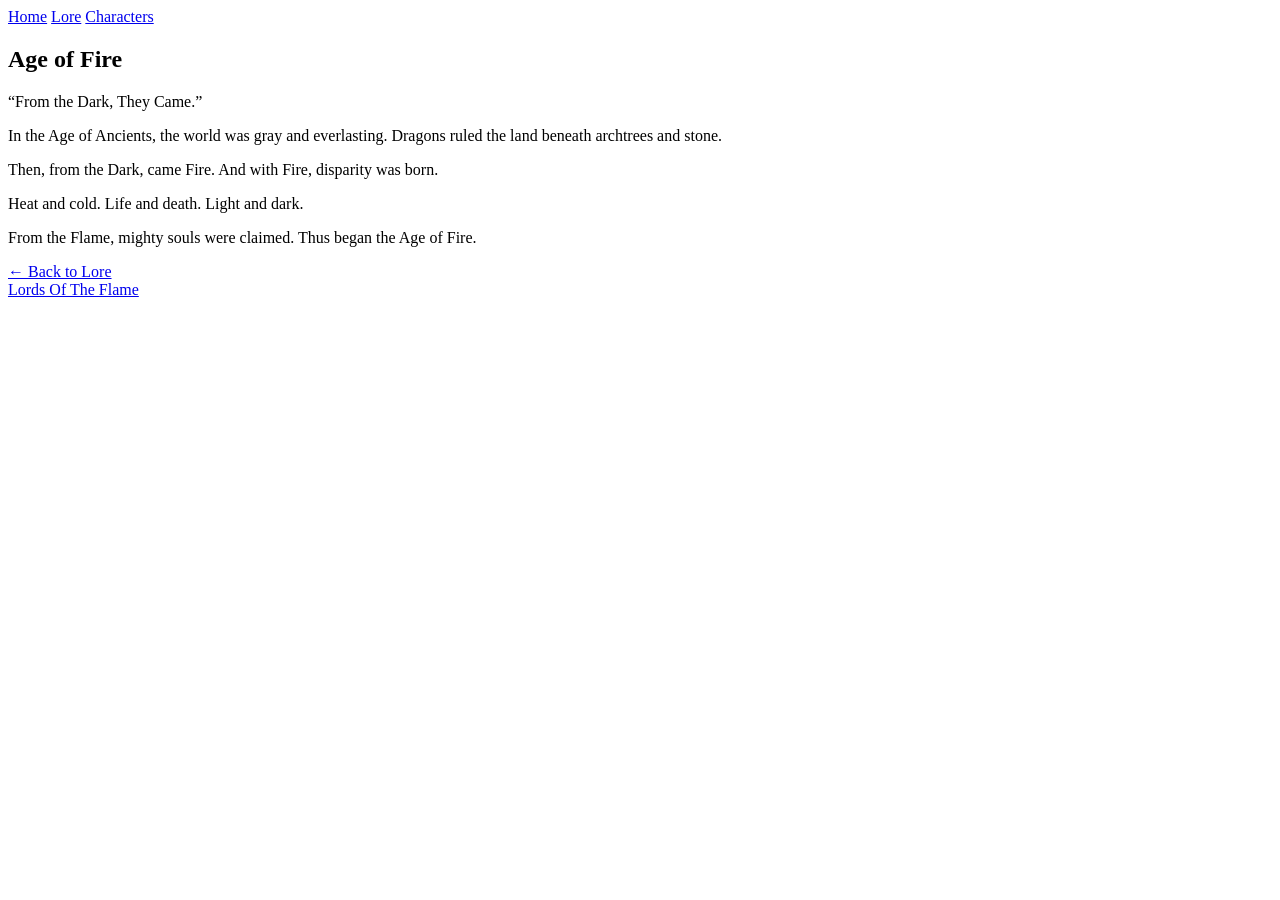
==== age-of-fire.html @ 8f55de95 "Add files via upload" ====
<!DOCTYPE html>
<html lang="en">
<head>
  <meta charset="UTF-8">
  <title>Age of Fire</title>
  <link rel="stylesheet" href="css/style.css">
</head>

<body class="lore-page">
    <nav class="top-nav">
    <a href="index.html">Home</a>
    <a href="lore.html">Lore</a>
    <a href="characters.html">Characters</a>
  </nav>

  <section class="lore-hero">
    <h1>Age of Fire</h1>
    <p class="quote">
      “From the Dark, They Came.”
    </p>
  </section>

  <section class="lore-content">
    <p>
      In the Age of Ancients, the world was gray and everlasting.
      Dragons ruled the land beneath archtrees and stone.
    </p>

    <p>
      Then, from the Dark, came Fire.
      And with Fire, disparity was born.
    </p>

    <p>
      Heat and cold. Life and death.
      Light and dark.
    </p>

    <p>
      From the Flame, mighty souls were claimed.
      Thus began the Age of Fire.
    </p>
  </section>

  <nav class="lore-nav">
    <a href="lore.html">← Back to Lore</a>
  </nav>
  <section class="lore-list">
    <a href="lords-of-flame.html">Lords Of The Flame</a>
</section>

</body>
</html>
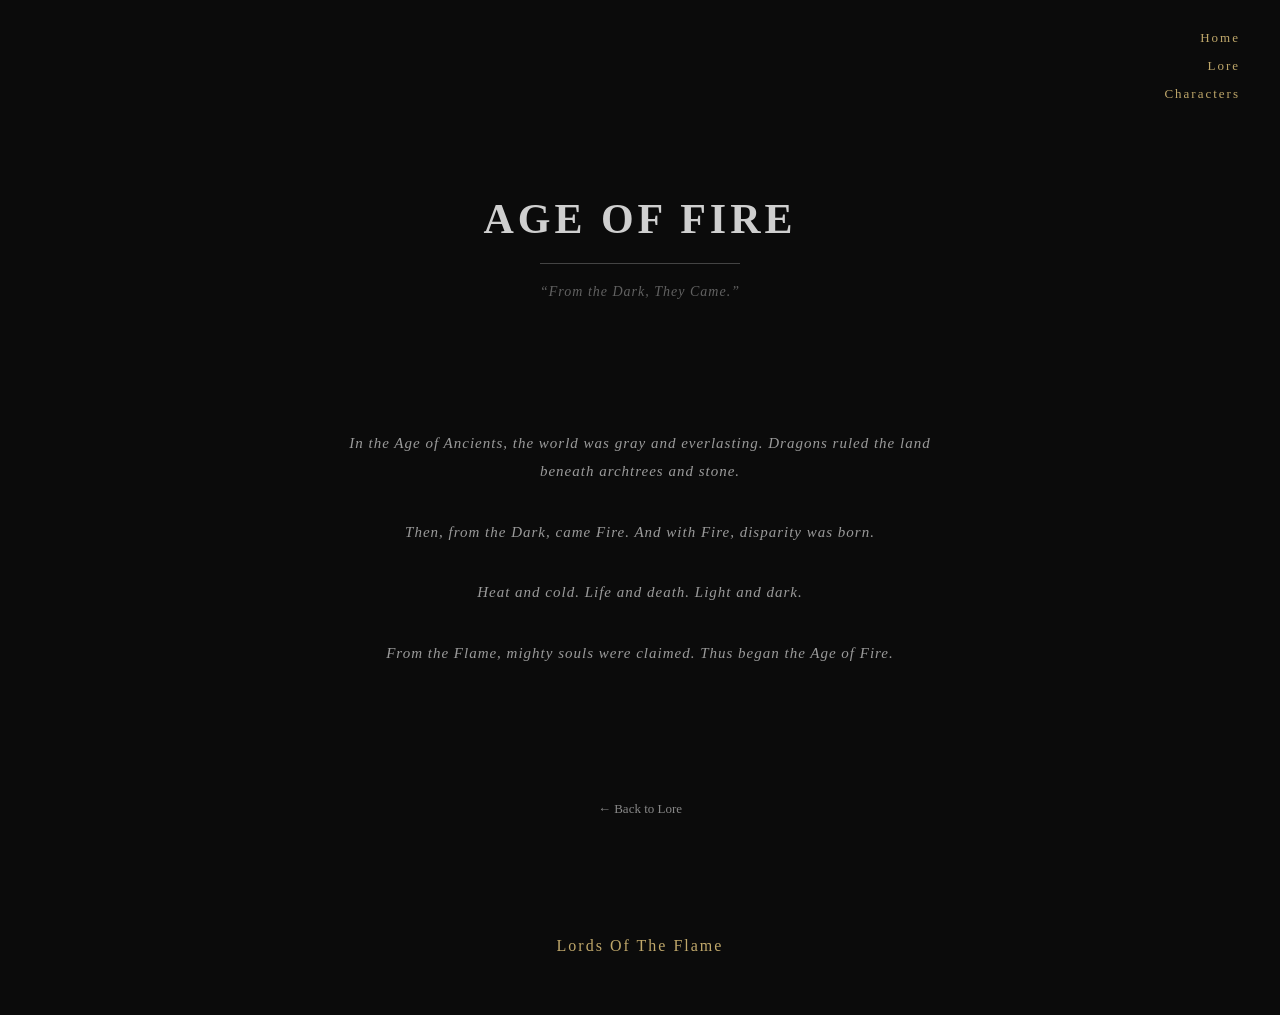
==== commit 0e5ddd77: "Update age-of-fire.html" ====
--- a/age-of-fire.html
+++ b/age-of-fire.html
@@ -3,7 +3,7 @@
 <head>
   <meta charset="UTF-8">
   <title>Age of Fire</title>
-  <link rel="stylesheet" href="css/style.css">
+  <link rel="stylesheet" href="style.css">
 </head>
 
 <body class="lore-page">
@@ -51,3 +51,4 @@
 
 </body>
 </html>
+
--- a/style.css
+++ b/style.css
@@ -0,0 +1,284 @@
+body {
+  background-color: #0f0f0f;
+  color: #e0e0e0;
+  font-family: 'Crimson Text', serif;
+  margin: 0;
+  padding: 40px;
+}
+
+h1 {
+  font-size: 48px;
+  letter-spacing: 4px;
+  text-align: center;
+  font-family: 'Cinzel', serif;
+  text-transform: uppercase;
+}
+
+h1::after {
+  content: "";
+  display: block;
+  width: 200px;
+  height: 1px;
+  background-color: #444;
+  margin: 20px auto;
+}
+
+p {
+  text-align: center;
+  color: #9a9a9a;
+  font-style: italic;
+  letter-spacing: 1px;
+}
+.hero {
+  min-height: 100vh;
+  display: flex;
+  flex-direction: column;
+  justify-content: center;
+  align-items: center;
+  background:
+    linear-gradient(
+      rgba(0,0,0,0.6),
+      rgba(0,0,0,0.9)
+    ),
+     url("../helmet.png");
+
+  background-size: cover;
+
+
+  animation: fadeIn 2.5s ease-out;
+}
+
+.hero h1 {
+  margin-bottom: 10px;
+}
+
+.subtitle {
+  margin-top: 10px;
+  opacity: 0.85;
+}
+.hero {
+  animation: fadeIn 2.5s ease-out;
+}
+
+@keyframes fadeIn {
+  from {
+    opacity: 0;
+    transform: translateY(10px);
+  }
+  to {
+    opacity: 1;
+    transform: translateY(0);
+  }
+}
+.enter {
+  margin-top: 40px;
+  padding: 12px 32px;
+
+  font-family: 'Cinzel', serif;
+  letter-spacing: 2px;
+  font-size: 14px;
+
+  color: #d0d0d0;
+  text-decoration: none;
+
+  border: 1px solid #555;
+  transition: all 0.3s ease;
+}
+
+.enter:hover {
+  color: #fff;
+  border-color: #888;
+  background-color: rgba(255,255,255,0.05);
+  box-shadow: 0 0 12px rgba(255, 180, 80, 0.15);
+}
+.hero h1 {
+  font-size: 52px;
+  text-shadow: 0 0 20px rgba(0,0,0,0.8);
+}
+
+.subtitle {
+  color: #9a9a9a;
+  font-style: italic;
+  letter-spacing: 1px;
+  margin-top: 10px;
+}
+
+.hero {
+  filter: contrast(1.05) brightness(0.95);
+}
+
+/* ===== Lore Page ===== */
+
+.lore-page {
+  background-color: #0b0b0b;
+  color: #cfcfcf;
+  font-family: "Times New Roman", serif;
+}
+
+.lore-hero {
+  text-align: center;
+  padding: 120px 20px 60px;
+}
+
+.lore-hero h1 {
+  font-size: 42px;
+  letter-spacing: 4px;
+  margin-bottom: 16px;
+}
+
+.lore-hero .quote {
+  font-size: 14px;
+  opacity: 0.6;
+}
+
+.lore-content {
+  max-width: 600px;
+  margin: 0 auto;
+  padding: 40px 20px;
+  line-height: 1.9;
+  font-size: 15px;
+}
+
+.lore-content p {
+  margin-bottom: 32px;
+}
+
+.lore-nav {
+  text-align: center;
+  padding: 60px 0;
+}
+
+.lore-nav a {
+  color: #888;
+  text-decoration: none;
+  font-size: 13px;
+}
+
+.lore-nav a:hover {
+  color: #cfa45d;
+}
+.lore-list {
+  text-align: center;
+  margin-top: 60px;
+}
+
+.lore-list a {
+  display: block;
+  margin-bottom: 20px;
+  color: #bfa76a;
+  text-decoration: none;
+  font-size: 16px;
+  letter-spacing: 2px;
+}
+
+.lore-list a:hover {
+  color: #fff;
+}
+
+/* Fade-in effect */
+.fade-in {
+  opacity: 0;
+  transform: translateY(20px);
+  animation: fadeIn 2s ease-out forwards;
+}
+
+.fade-delay-1 {
+  animation-delay: 0.6s;
+}
+
+.fade-delay-2 {
+  animation-delay: 1.2s;
+}
+
+.fade-delay-3 {
+  animation-delay: 1.8s;
+}
+
+@keyframes fadeIn {
+  to {
+    opacity: 1;
+    transform: translateY(0);
+  }
+}
+.character-list {
+  max-width: 800px;
+  margin: 0 auto;
+  padding: 0 20px 100px;
+}
+
+.character {
+  margin-bottom: 100px;
+  text-align: center;
+}
+
+.character h2 {
+  font-size: 28px;
+  letter-spacing: 4px;
+  color: #e0c78f;
+  margin-bottom: 10px;
+}
+
+.character .title {
+  font-size: 13px;
+  letter-spacing: 2px;
+  color: #9a9a9a;
+  margin-bottom: 30px;
+  font-style: italic;
+}
+
+.character .desc {
+  font-size: 15px;
+  line-height: 2;
+  margin-bottom: 20px;
+  color: #cfcfcf;
+}
+
+.top-nav {
+  position: fixed;
+  top: 30px;
+  right: 40px;
+  z-index: 100;
+}
+
+.top-nav a {
+  display: block;
+  margin-bottom: 12px;
+  font-size: 13px;
+  letter-spacing: 2px;
+  color: #bfa76a;
+  text-decoration: none;
+  text-align: right;
+}
+
+.top-nav a:hover {
+  color: #ffffff;
+}
+
+.character-group {
+  margin-bottom: 120px;
+  text-align: center;
+}
+
+.character-group h2 {
+  font-size: 22px;
+  letter-spacing: 3px;
+  color: #d6c08d;
+  margin-bottom: 40px;
+}
+
+.character-group a {
+  display: block;
+  margin-bottom: 18px;
+  font-size: 14px;
+  letter-spacing: 2px;
+  color: #bfa76a;
+  text-decoration: none;
+}
+
+.character-group a:hover {
+  color: #ffffff;
+
+}
+
+
+
